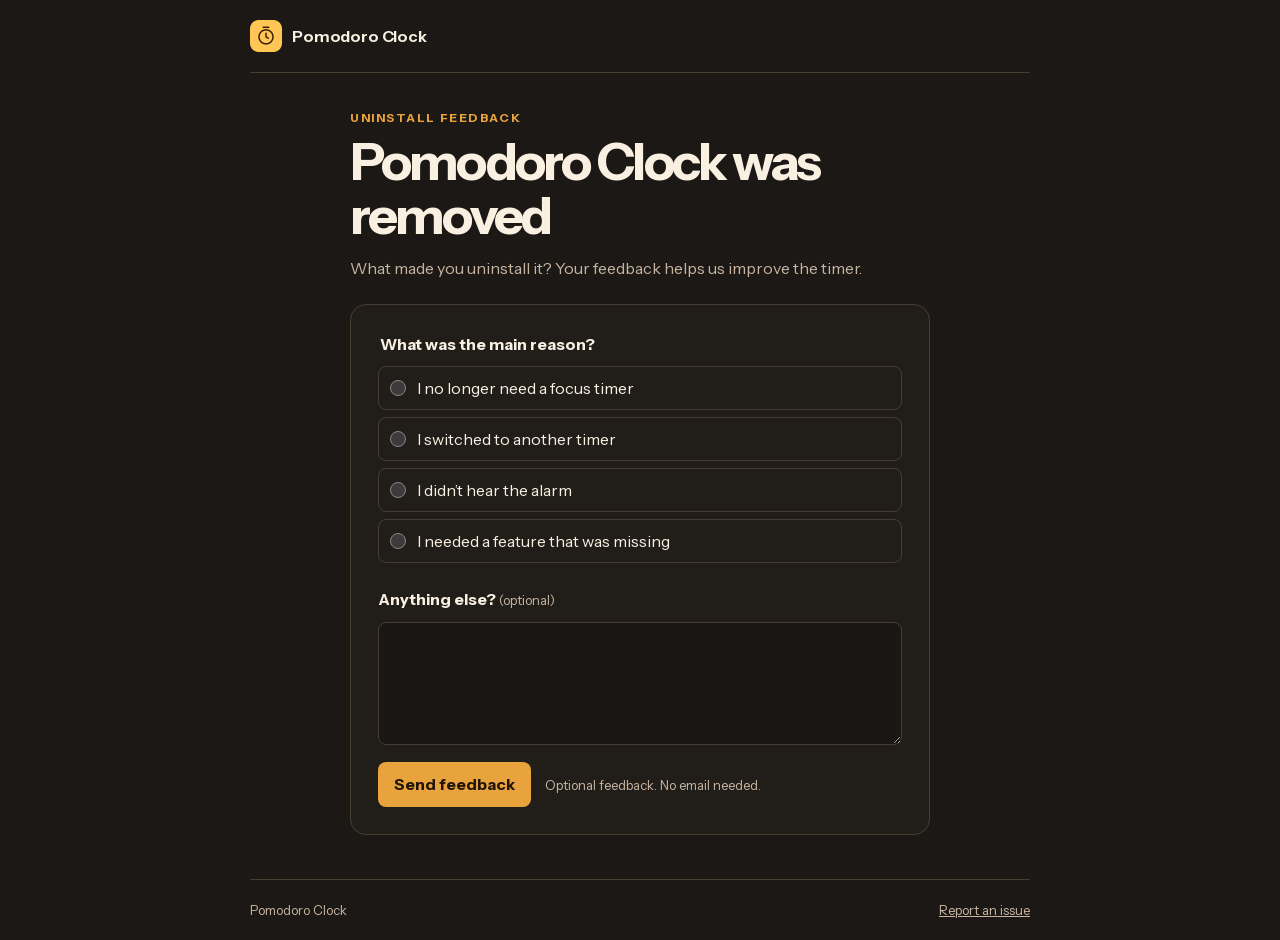
==== uninstall/index.html @ e2082803 "Pomodoro Clock support pages: welcome, uninstall, feedback Co-Authored-By: Claude Code <noreply@anth" ====
<!doctype html>
<html lang="en"><head><meta charset="utf-8"><meta name="viewport" content="width=device-width, initial-scale=1"><meta name="robots" content="noindex"><title>Pomodoro Clock — Uninstall feedback</title><script defer src="https://cloud.umami.is/script.js" data-website-id="328e350f-b770-4529-9500-92b514123a6c"></script><link rel="icon" href="[data-uri]"><link rel="stylesheet" href="../assets/pages.css"></head>
<body><div class="shell"><header class="top"><span class="identity"><img class="mark" src="[data-uri]" alt="">Pomodoro Clock</span></header><main class="narrow"><header class="hero"><p class="kicker">Uninstall feedback</p><h1>Pomodoro Clock was removed</h1><p>What made you uninstall it? Your feedback helps us improve the timer.</p></header><form class="panel" data-form="uninstall"><fieldset><legend>What was the main reason?</legend><div class="choices"><label class="choice"><input type="radio" name="reason" value="I no longer need a focus timer" required><span>I no longer need a focus timer</span></label><label class="choice"><input type="radio" name="reason" value="I switched to another timer" required><span>I switched to another timer</span></label><label class="choice"><input type="radio" name="reason" value="I didn’t hear the alarm" required><span>I didn’t hear the alarm</span></label><label class="choice"><input type="radio" name="reason" value="I needed a feature that was missing" required><span>I needed a feature that was missing</span></label></div></fieldset><label class="field-label" for="details">Anything else? <span class="optional">(optional)</span></label><textarea id="details" name="details" rows="4" ></textarea><div class="form-actions"><button type="submit" class="send">Send feedback</button><p class="hint">Optional feedback. No email needed.</p></div><p class="status" role="status" aria-live="polite"></p></form></main><footer class="foot"><span>Pomodoro Clock</span><nav aria-label="Support"><a href="https://github.com/alxrum/pomodoro-clock-pages/issues">Report an issue</a></nav></footer></div><script>
// Fill these in when this page's Google Form is configured.
const FORM_ID = '';
const ENTRY_DETAILS = '';
const ENTRY_REASON = '';
const form = document.querySelector('form');
const status = document.querySelector('[role="status"]');
const button = form.querySelector('button');
const details = form.elements.details;
const needsReason = form.dataset.form === 'uninstall';
details.addEventListener('input', () => details.setCustomValidity(''));
form.addEventListener('submit', async (event) => {
  event.preventDefault();
  if (!needsReason && !details.value.trim()) {
    details.setCustomValidity('Please tell us what should be better.');
    details.reportValidity();
    return;
  }
  if (!FORM_ID || !ENTRY_DETAILS || (needsReason && !ENTRY_REASON)) {
    status.textContent = 'Thanks for trying the form. Nothing was sent in this preview.';
    return;
  }
  const body = new URLSearchParams({ [ENTRY_DETAILS]: details.value.trim() });
  if (needsReason) body.set(ENTRY_REASON, form.elements.reason.value);
  button.disabled = true;
  status.textContent = 'Sending…';
  try {
    await fetch(`https://docs.google.com/forms/d/e/${encodeURIComponent(FORM_ID)}/formResponse`, { method: 'POST', mode: 'no-cors', body });
    // The response is opaque; receipt must be verified separately during setup.
    status.textContent = 'Thanks for your feedback.';
    form.reset();
  } catch {
    status.textContent = 'We couldn’t send your feedback. Please try again.';
  } finally {
    button.disabled = false;
  }
});
</script></body></html>
---- assets/pages.css ----
@font-face{font-family:'Instrument Sans';src:url('pages-instrument-sans.woff2') format('woff2');font-weight:400 700;font-style:normal;font-display:swap}
.step,.popup-stage{min-width:0}
@media (min-width:760px){.steps{grid-template-columns:minmax(0,1fr) minmax(0,1.1fr)}.steps>.step:first-child{grid-column:1/-1}.step .popup-stage{justify-items:center;padding-right:0}}
@media (max-width:370px){.shell .ui .pane{padding-inline:9px}.shell .ui .btn{padding-inline:7px}.shell .ui .btn.primary.target{padding-right:21px}}
:root{color-scheme:dark;--bg:#1b1815;--card:#211d19;--line:#483d31;--ink:#faf0e2;--muted:#c7b5a1;--accent:#e8a33d;--accent-ink:#211508;--field:#191613}
*,*::before,*::after{box-sizing:border-box}body{margin:0;background:var(--bg);color:var(--ink);font:16px/1.55 'Instrument Sans',system-ui,sans-serif}h1,h2,p,figure{margin:0}a{color:inherit}a:focus-visible,button:focus-visible,textarea:focus-visible,input:focus-visible+span{outline:2px solid var(--accent);outline-offset:4px}button,input,textarea{font:inherit;color:inherit}.shell{width:min(calc(100% - 32px),780px);margin-inline:auto}.top,.foot{display:flex;align-items:center;justify-content:space-between;gap:12px 20px;flex-wrap:wrap;padding-block:20px}.top{border-bottom:1px solid var(--line)}.foot{border-top:1px solid var(--line);color:var(--muted);font-size:13px}.foot nav{display:flex;flex-wrap:wrap;gap:16px}.identity{display:inline-flex;align-items:center;gap:10px;font-weight:650;letter-spacing:-.01em}.mark{display:block;width:32px;height:32px}.kicker{color:var(--accent);font-size:12px;font-weight:700;text-transform:uppercase;letter-spacing:.13em}.hero{padding-block:36px 23px}.hero h1{font-size:clamp(34px,6.4vw,52px);line-height:1.05;letter-spacing:-.055em;margin:7px 0 12px}.hero p:not(.kicker){color:var(--muted);max-width:54ch}.narrow{width:min(100%,580px);margin-inline:auto;padding-bottom:44px}.panel{padding:clamp(16px,4vw,27px);border:1px solid var(--line);border-radius:16px;background:var(--card)}fieldset{padding:0;margin:0 0 24px;border:0;min-width:0}legend,.field-label{font-weight:700;margin-bottom:10px}.choices{display:grid;gap:7px}.choice{display:flex;align-items:center;gap:11px;border:1px solid var(--line);border-radius:8px;padding:8px 11px;min-height:44px;cursor:pointer}.choice:has(:checked){border-color:var(--accent);background:#2b2217}.choice input{accent-color:var(--accent);width:16px;height:16px;flex:none;margin:0}.field-label{display:block}.optional,.hint{color:var(--muted);font-weight:400;font-size:13px}textarea{width:100%;display:block;padding:11px 12px;min-height:106px;resize:vertical;background:var(--field);border:1px solid var(--line);border-radius:8px}.form-actions{display:flex;align-items:center;gap:10px 14px;flex-wrap:wrap;margin-top:17px}.send{border:0;border-radius:8px;background:var(--accent);color:var(--accent-ink);padding:10px 16px;font-weight:750;cursor:pointer;min-height:44px}.send:hover{background:#f3b65d}.send:disabled{cursor:default;opacity:.65}.status:not(:empty){margin-top:15px;color:var(--ink)}
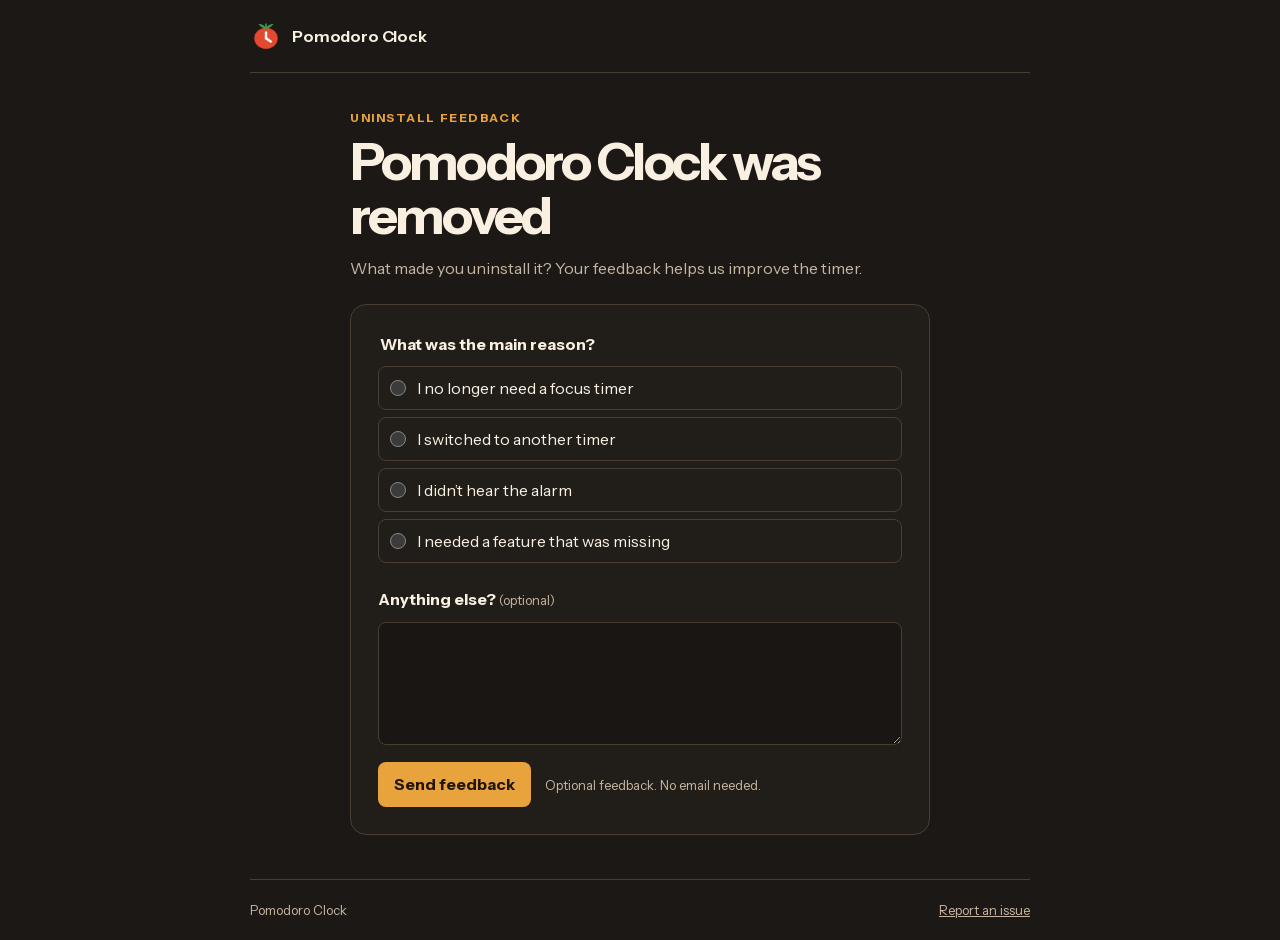
==== commit aa437da4: "Replace icon artwork with the tomato mark across pages New favicon and header mark on welcome, unins" ====
--- a/uninstall/index.html
+++ b/uninstall/index.html
@@ -1,10 +1,10 @@
 <!doctype html>
-<html lang="en"><head><meta charset="utf-8"><meta name="viewport" content="width=device-width, initial-scale=1"><meta name="robots" content="noindex"><title>Pomodoro Clock — Uninstall feedback</title><script defer src="https://cloud.umami.is/script.js" data-website-id="328e350f-b770-4529-9500-92b514123a6c"></script><link rel="icon" href="[data-uri]"><link rel="stylesheet" href="../assets/pages.css"></head>
-<body><div class="shell"><header class="top"><span class="identity"><img class="mark" src="[data-uri]" alt="">Pomodoro Clock</span></header><main class="narrow"><header class="hero"><p class="kicker">Uninstall feedback</p><h1>Pomodoro Clock was removed</h1><p>What made you uninstall it? Your feedback helps us improve the timer.</p></header><form class="panel" data-form="uninstall"><fieldset><legend>What was the main reason?</legend><div class="choices"><label class="choice"><input type="radio" name="reason" value="I no longer need a focus timer" required><span>I no longer need a focus timer</span></label><label class="choice"><input type="radio" name="reason" value="I switched to another timer" required><span>I switched to another timer</span></label><label class="choice"><input type="radio" name="reason" value="I didn’t hear the alarm" required><span>I didn’t hear the alarm</span></label><label class="choice"><input type="radio" name="reason" value="I needed a feature that was missing" required><span>I needed a feature that was missing</span></label></div></fieldset><label class="field-label" for="details">Anything else? <span class="optional">(optional)</span></label><textarea id="details" name="details" rows="4" ></textarea><div class="form-actions"><button type="submit" class="send">Send feedback</button><p class="hint">Optional feedback. No email needed.</p></div><p class="status" role="status" aria-live="polite"></p></form></main><footer class="foot"><span>Pomodoro Clock</span><nav aria-label="Support"><a href="https://github.com/alxrum/pomodoro-clock-pages/issues">Report an issue</a></nav></footer></div><script>
+<html lang="en"><head><meta charset="utf-8"><meta name="viewport" content="width=device-width, initial-scale=1"><meta name="robots" content="noindex"><title>Pomodoro Clock — Uninstall feedback</title><script defer src="https://cloud.umami.is/script.js" data-website-id="328e350f-b770-4529-9500-92b514123a6c"></script><link rel="icon" href="[data-uri]"><link rel="stylesheet" href="../assets/pages.css"></head>
+<body><div class="shell"><header class="top"><span class="identity"><img class="mark" src="[data-uri]" alt="">Pomodoro Clock</span></header><main class="narrow"><header class="hero"><p class="kicker">Uninstall feedback</p><h1>Pomodoro Clock was removed</h1><p>What made you uninstall it? Your feedback helps us improve the timer.</p></header><form class="panel" data-form="uninstall"><fieldset><legend>What was the main reason?</legend><div class="choices"><label class="choice"><input type="radio" name="reason" value="I no longer need a focus timer" required><span>I no longer need a focus timer</span></label><label class="choice"><input type="radio" name="reason" value="I switched to another timer" required><span>I switched to another timer</span></label><label class="choice"><input type="radio" name="reason" value="I didn’t hear the alarm" required><span>I didn’t hear the alarm</span></label><label class="choice"><input type="radio" name="reason" value="I needed a feature that was missing" required><span>I needed a feature that was missing</span></label></div></fieldset><label class="field-label" for="details">Anything else? <span class="optional">(optional)</span></label><textarea id="details" name="details" rows="4" ></textarea><div class="form-actions"><button type="submit" class="send">Send feedback</button><p class="hint">Optional feedback. No email needed.</p></div><p class="status" role="status" aria-live="polite"></p></form></main><footer class="foot"><span>Pomodoro Clock</span><nav aria-label="Support"><a href="https://github.com/alxrum/pomodoro-clock-pages/issues">Report an issue</a></nav></footer></div><script>
 // Fill these in when this page's Google Form is configured.
-const FORM_ID = '';
-const ENTRY_DETAILS = '';
-const ENTRY_REASON = '';
+const FORM_ID = '1FAIpQLSdPGvlzqPfavnuDCeCoNPglZNgvRVvCIS4ZXPhQqfDItY6pMw';
+const ENTRY_DETAILS = 'entry.117038659';
+const ENTRY_REASON = 'entry.868703426';
 const form = document.querySelector('form');
 const status = document.querySelector('[role="status"]');
 const button = form.querySelector('button');
